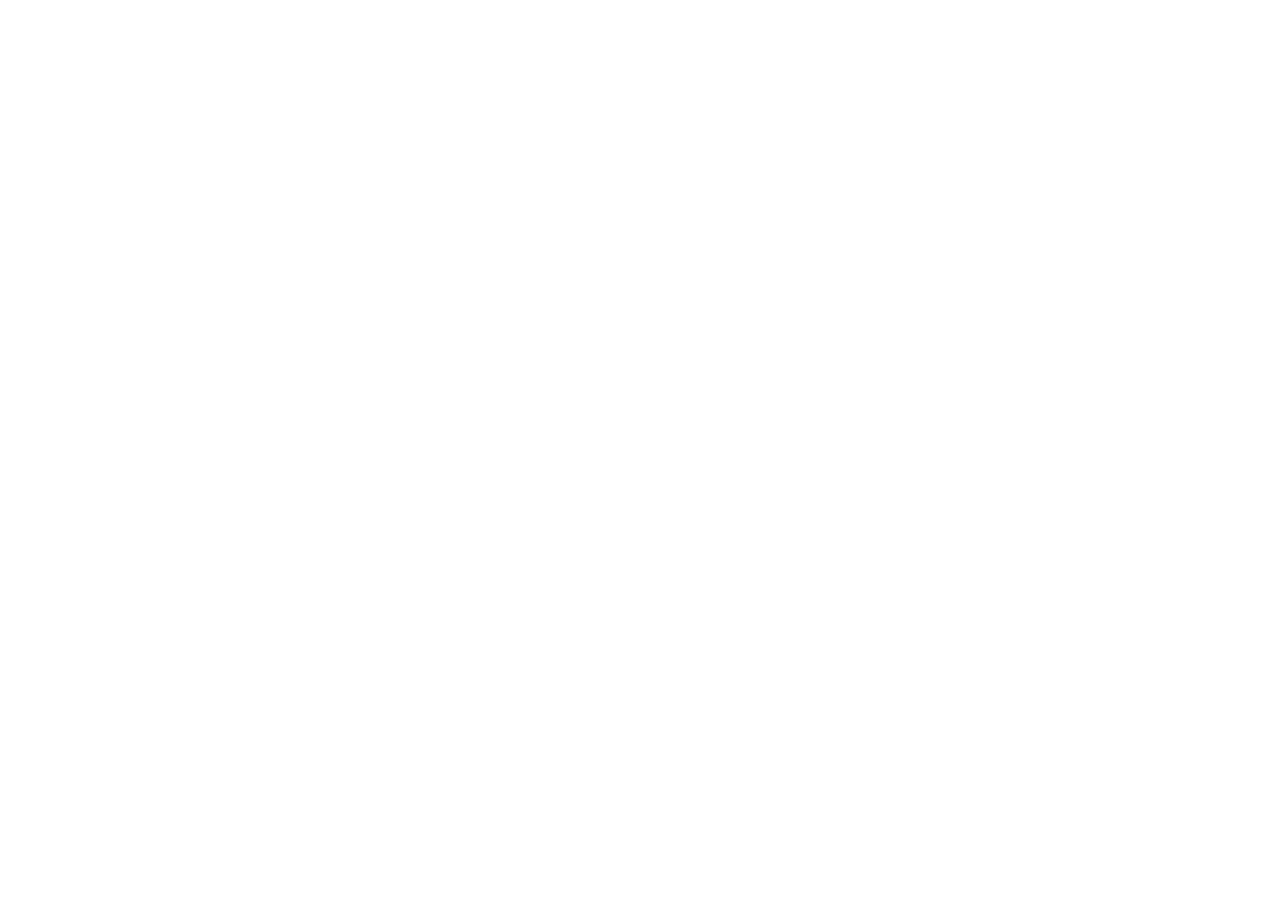
==== To Do List/index.html @ ac888425 "w" ====
<!DOCTYPE html>
<html lang="en">
<head>
    <meta charset="UTF-8">
    <meta name="viewport" content="width=device-width, initial-scale=1.0">
    <title>To Do List</title>
    <link rel="stylesheet" href="style.css">
</head>
<body>
    

    <script src="index.js" charset="UTF-8"></script>
</body>
</html>
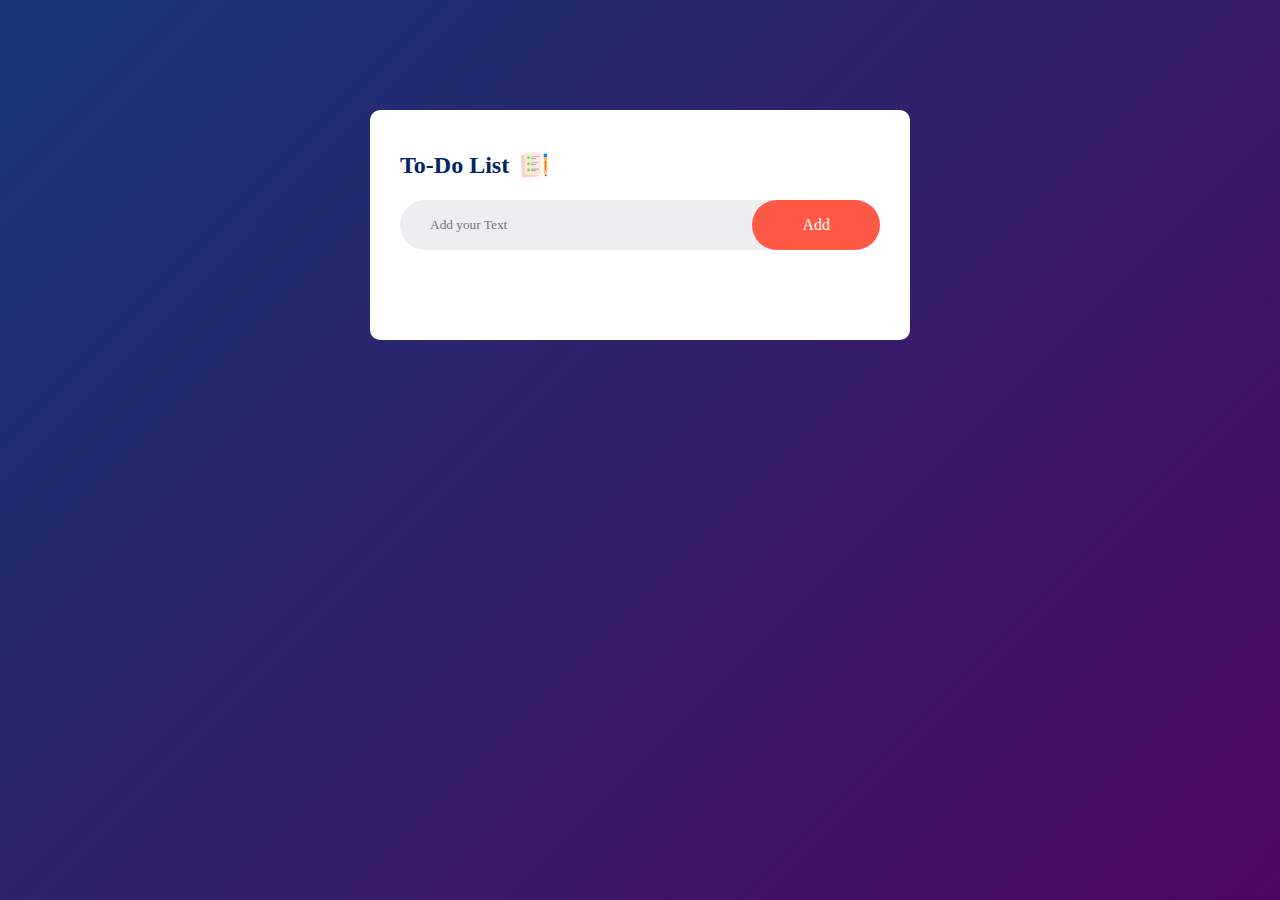
==== commit dc97b2cf: "w" ====
--- a/To Do List/index.html
+++ b/To Do List/index.html
@@ -7,8 +7,19 @@
     <link rel="stylesheet" href="style.css">
 </head>
 <body>
+    <div class="container">
+        <div class="todo-app">
+            <h2>To-Do List <img src="./images/icon.png" alt="icon"></h2>
+            <div class="row">
+                <input type="text" placeholder="Add your Text" id="input-box">
+                <button onclick="addTask()">Add</button>
+            </div>
+            <ul id="list-container">
+            </ul>
+        </div>
+    </div>
+
     
-
     <script src="index.js" charset="UTF-8"></script>
 </body>
 </html>--- a/To Do List/style.css
+++ b/To Do List/style.css
@@ -0,0 +1,125 @@
+*{
+    box-sizing: border-box;
+    margin: 0;
+    padding: 0;
+    font-family: 'Times New Roman', Times, sans-serif;
+}
+
+body{
+    display: flex;
+    justify-content: center;
+    align-items: center;
+    height: 100vh;
+}
+
+.container{
+    width: 100%;
+    min-height: 100vh;
+    background: linear-gradient(135deg, #153677,#4e085f);
+    padding: 10px;
+}
+
+.todo-app{
+    width: 100%;
+    max-width: 540px;
+    background: #fff;
+    margin: 100px auto 20px;
+    padding: 40px 30px 70px;
+    border-radius: 10px;
+}
+
+.todo-app h2{
+    color: #002765;
+    display: flex;
+    align-items: center;
+    margin-bottom: 20px;
+}
+
+.todo-app h2 img {
+    width: 30px;
+    margin-left: 10px;
+}
+
+.row{
+    display: flex;
+    justify-content: space-between;
+    align-items: center;
+    background: #edeef0;
+    border-radius: 30px;
+    padding-left: 20px;
+    margin-bottom: 20px;
+}
+
+.row >input{
+    flex: 1;
+    border: none;
+    outline: none;
+    background: transparent;
+    padding: 10px;
+    font-weight: 14px;
+}
+
+.row >button{
+    border: none;
+    outline: none;
+    padding: 16px 50px;
+    background: rgb(255, 89, 69);
+    color: #fff;
+    font-size: 16px;
+    cursor: pointer;
+    border-radius: 40px;
+}
+
+.row >button:hover{
+    color: rgb(255, 89, 69);
+    background-color: rgba(255, 255, 255,0.8);
+    transition: 0.5s ease all 0s;
+}
+
+ul li{
+    list-style: none;
+    font-size: 17px;
+    padding: 12px 8px 12px 50px;
+    user-select: none;
+    cursor: pointer;
+    position: relative;
+}
+
+ul li::before{
+    content: '';
+    position: absolute;
+    height: 28px;
+    width: 28px;
+    border-radius: 50%;
+    background-image: url(./images/unchecked.png);
+    background-size: cover;
+    background-position: center;
+    top: 12px;
+    left: 8px;
+}
+
+ul li.checked{
+    color: #555;
+    text-decoration: line-through;
+}
+
+ul li.checked::before{
+    background-image: url(./images/checked.png);
+}
+
+ul li span{
+    position: absolute;
+    right: 0px;
+    top: 5px;
+    width: 40px;
+    height: 40px;
+    font-size: 25px;
+    color: #555;
+    line-height: 40px;
+    text-align: center;
+    border-radius: 50%;
+}
+
+ul li span:hover{
+    background: #edeef0;
+}